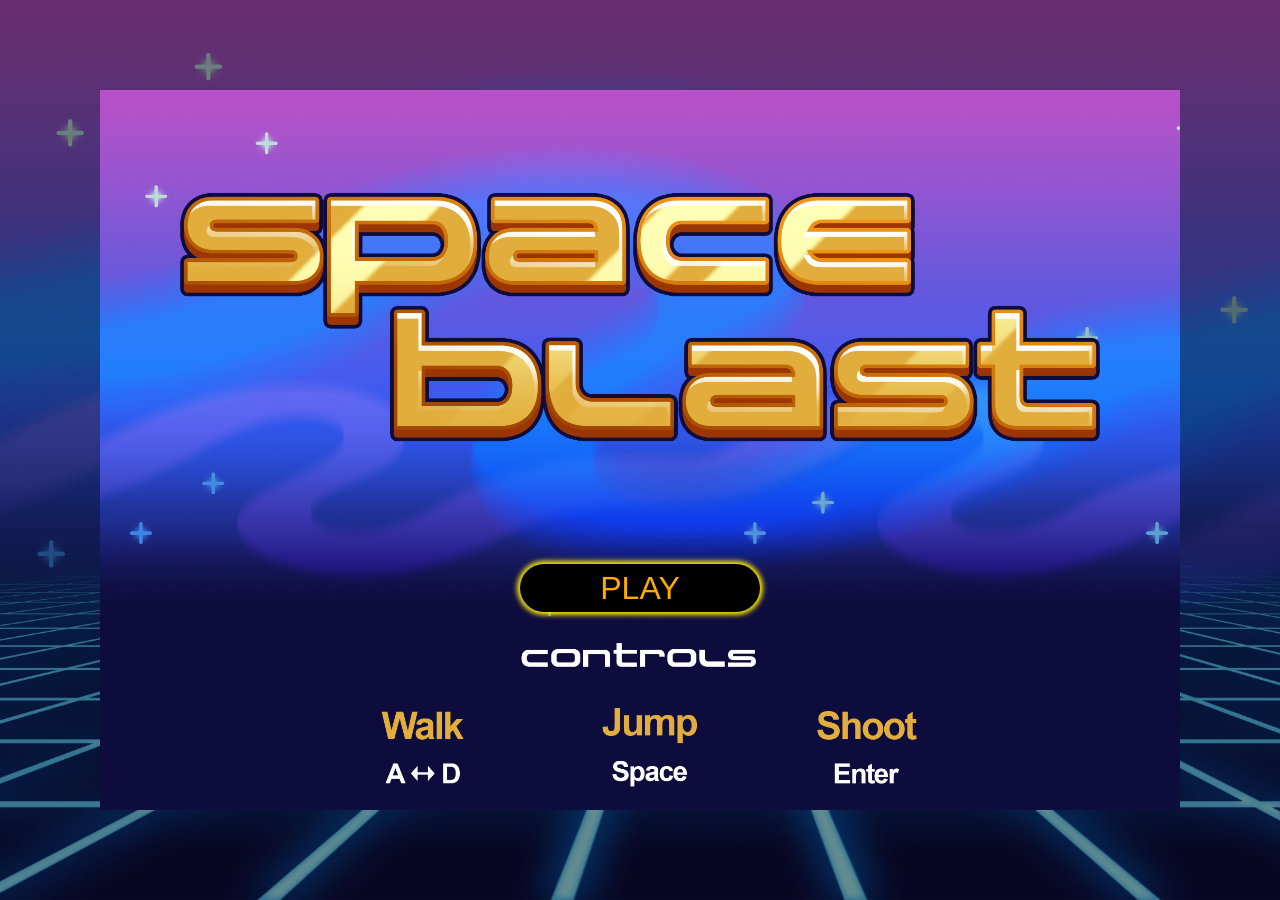
==== index.html @ e8482f1b "adjusted loading screen font" ====
<!DOCTYPE html>
<html lang="en">
<head>
    <meta charset="UTF-8">
    <meta name="viewport" content="width=device-width, initial-scale=1.0">
    <title>SPACE BLAST</title>
    <link rel="icon" type="image/JNR-Icon" href="./assets/player/shot.png">
    <script src="./classes/drawable-object.class.js"></script>
    <script src="./classes/keyboard.class.js"></script>
    <script src="./classes/health-bar.class.js"></script>
    <script src="./classes/health-bar-boss.class.js"></script>
    <script src="./classes\icon_amo.class.js"></script>
    <script src="./classes\icon_coins.class.js"></script>
    <script src="./classes/ui_points.class.js"></script>
    <script src="./classes/ui-amo.class.js"></script>
    <script src="./classes/world.class.js"></script>
    <script src="./classes/movable-object.class.js"></script>
    <script src="./classes/character.css.js"></script>
    <script src="./classes/projectile.class.js"></script>
    <script src="./classes/projectile-enemy.class.js"></script>
    <script src="./classes/amo-moving.class.js"></script>
    <script src="./classes/enemy-hover.class.js"></script>
    <script src="./classes/enemy-tank.class.js"></script>
    <script src="./classes/enemy-boss.class.js"></script>
    <script src="./classes/destroy.unit.class.js"></script>
    <script src="./classes/coin.class.js"></script>
    <script src="./classes/amo.class.js"></script>
    <script src="./script.js"></script>
    <script src="./classes/deko-sky.class.js"></script>
    <script src="./classes/Sky.class.js"></script>
    <script src="./classes/BG1.class.js"></script>
    <script src="./classes/BG2.class.js"></script>
    <script src="./classes/FG.class.js"></script>
    <script src="./classes/platform.class.js"></script>
    <script src="classes/lava.class.js"></script>
    <script src="./classes/level.class.js"></script>
    <script src="./levels/level1.js"></script>
    <script src="./classes/audio-hub.class.js"></script>
    <script src="./classes/loading-screen.js"></script>
    <link rel="stylesheet" href="./style.css">
    
</head>
<body id="body">
    <div class="overlay show" id="loading">
        <h2 class="overlay-loading">LOADING</h2>
    </div>
    <div class="overlay" id="overlay">
        <img class="overlay-icon" src="./assets/ui/icon_turn.png">
    </div>

    <header></header>
    <main>
        <audio src="" id="theme-player"></audio>

        <section class="canvas-base">

            <section class="imprint hide" id="imprint">
                <a class="return link-color" onclick="toggleImprint()">Return</a>
                <h1>Legal Notice</h1> 
                <p>This application was developed exclusively for educational and noncommercial purposes as part of a learning project on object-oriented <br>
                    programming (OOP).</p> 
                <p>Björn Sagmeister<br> 
                Dresdner Straße 12<br> 
                66955 Pirmasens <br> 
                </p> 
                <p><strong>Contacts:</strong> <br>
                Telefon: 01707821309-01707821309<br>
                E-Mail: <a class="link-color" href="mailto:onoofelo@googlemail.com">onoofelo@googlemail.com</a></p>  
                <p>Disclaimer<br>
                    Noncommercial Use<br>
                    This project is entirely non-commercial. No financial profit is made from this website or this game.<br>
                    <br>
                    Content and External Links<br>
                    Although this project was created with the utmost care, we assume no liability for the accuracy, completeness, or timeliness of the content provided.<br>
                    If this website contains links to external websites, we have no control over their content and cannot accept any liability for external links.</p>
            </section>



            <button class="menu-button" onclick="initGame()" id="button">PLAY</button>

            <section class="screen" id="screen-base">
                <img class="screen-image" src="./assets/ui/screens/Start.png" id="screen-graphic">
            </section>
            
            <div class="button-base">
                <div class="button-top">
                    <div class="column">
                        <a class="imprint-button link-color" onclick="toggleImprint()">Imprint</a>
                        <img class="icon-sound hide" src="./assets/ui/Icon_Mute.png" onclick="editSound()" id="settings">
                    </div>
                </div>
                <div class="button-bottom">
                    <div class="button-container">
                        <a class="mobile-controlls L hide" onpointerdown="mobileButtonDown('L')" onmouseup="mobileButtonUp('L')" id="mobile-btn_L"></a>
                        <a class="mobile-controlls R hide" onpointerdown="mobileButtonDown('R')" onmouseup="mobileButtonUp('R')" id="mobile-btn_R"></a>
                    </div>
                    <div class="button-container">
                        <a class="mobile-controlls_Shoot blocked hide" onpointerdown="mobileButtonDown('Shoot')" onmouseup="mobileButtonUp('Shoot')" id="mobile-btn_S"></a>
                        <a class="mobile-controlls J hide" onpointerdown="mobileButtonDown('Jump')" onmouseup="mobileButtonUp('Jump')" id="mobile-btn_J"></a>
                    </div>
                </div>
            </div>

            <canvas class="hide" id="game_canvas" width="1080" height="720">
            </canvas>

        </section>


    </main>
    <footer></footer>
</body>
</html>
---- style.css ----
@keyframes overlay-icon-animation {
  0%   {rotate: 0deg;}
  100% {rotate: 360deg;}
}

@keyframes overlay-laoding-animation {
    0%   {color: white;}
    50% {color: rgba(255, 255, 255, 0);}
    100% {color: white;}
}

body{
    display: flex;
    flex-direction: column;
    justify-content: center;
    align-items: center;
    margin: 0;
    background-image: url(assets/ui/screens/BG.jpg);
    background-repeat: no-repeat;
    background-size: cover;
    background-attachment: fixed;
}

.overlay{
    display: none;
    justify-content: center;
    align-items: center;
    width: 100%;
    height: 100%;
    background-color: black;
    position: fixed;
    top: 0;
    left: 0;
    z-index: 1000;
}

.overlay-icon{
    animation-name: overlay-icon-animation;
    animation-duration: 4s;
    animation-iteration-count: infinite;
}

.overlay-loading{
    color: #EAB33B;
    font-family: 'Franklin Gothic Medium', 'Arial Narrow', Arial, sans-serif;
    font-size: 1.4rem;
    animation-name: overlay-laoding-animation;
    animation-duration: 4s;
    animation-iteration-count: infinite;
}

.imprint{
    height: 100%;
    max-height: 720px;
    aspect-ratio: 3/2;
    display: flex;
    flex-direction: column;
    justify-content: flex-start;
    align-items: start;
    position: absolute;
    top: unset;
    left: unset;
    z-index: 10;
    overflow-y: scroll;
    background-image: url(assets/ui/screens/BG_Imprint.jpg);
    background-repeat: no-repeat;
    background-size: contain;
    font-family: 'Franklin Gothic Medium', 'Arial Narrow', Arial, sans-serif;
    scrollbar-width: none;
    >h1{
        padding-left: 16px;
        color: #F9C03C;
    }
    >p{
        padding-left: 14px;
        color: white;
    }
    >a{
        font-size: 1.4rem;
        color: #F9C03C;
    }
}

.link-color{
    color: #F9C03C;
    text-decoration: none;
    &:hover{
       color: #FFFFB7;
    }
}

.return{
    position: absolute;
    top: 32px;
    left: calc(100% - 80px);
}

a{
    cursor: pointer;
}

canvas{
    background-color: rgb(62, 50, 91);
    position: absolute;
    top: calc(50% - 360px);
    left: calc(50% - 540px);
    z-index: -1;
}

.screen{
    max-height: 720px;
    aspect-ratio: 3/2;
    position: absolute;
    top: 50%;
    left: 50%;
    translate: -50% -50%;
}

.screen-image{
    width: auto;
    height: 100%;
}

header{
    width: 100%;
    height: 80px;
    margin-bottom: 80px;
}

footer{
    position: absolute;
    bottom: 0px;
    width: 100%;
    height: 80px;
}

.hide{
    display: none;
}

.show{
    display: flex;
}

.opacity{
    opacity: 0.5;
}

.browser-button-bar{
    height: 100%;
    max-height: 720px;
    aspect-ratio: 3/2;
    display: flex;
    justify-content: space-around;
    align-items: center;
}

.position-imprint{
    color: #EAB33B;
    font-family: 'Franklin Gothic Medium', 'Arial Narrow', Arial, sans-serif;
    font-size: 1.4rem;
    position: absolute;
    z-index: 5;
    top: calc(100% - 40px);
    text-decoration: none;
}
.position-imprint:hover{
    color: #FFFFB7;
    font-size: 1.6rem;
    transition: 0.5s;
}

#game_canvas{
    display: block;
    height: 100%;
    max-height: 720px;
    aspect-ratio: 3/2;
    position: absolute;
    top: unset;
    left: unset;
}

.canvas-base{
    height: 100%;
    width: 100%;
    z-index: 10;
    position: absolute;
    top: 0;
    left: 0;
    display: flex;
    justify-content: center;
    align-items: center;
}

.button-base{
    height: 100%;
    max-height: 720px;
    aspect-ratio: 3/2;
    display: flex;
    flex-direction: column;
    justify-content: space-between;
    align-items: space-between;
}

.button-top{
    width: 100%;
    display: flex;
    justify-content: end;
    align-items: center;
}

.column{
    display: flex;
    flex-direction: column;
    justify-content: center;
    align-items: center;
}

.imprint-button{
    font-family: 'Franklin Gothic Medium', 'Arial Narrow', Arial, sans-serif;
    font-size: 1.4rem;
    color: rgb(249, 192, 60);
    padding-top: 32px;
    padding-right: 16px;
}

.icon-sound{
    cursor: pointer;
    width: 50px;
    height: 50px;
    margin: 16px
}

.button-container{
    width: 160px;
    display: flex;
    justify-content: space-between;
    align-items: center;
    margin: 16px;
}

.button-bottom{
    width: 100%;
    display: flex;
    justify-content: space-between;
    align-items: center;
}

.menu-button{
    width: 40%;
    max-width: 240px;
    height: 48px;
    background-color: black;
    color: #ffaa00;
    font-size: 2rem;
    box-shadow: 0 0 5px 3px #ffea00;
    border-radius: 100px;
    border-style:none;
    cursor: pointer;
    position: absolute;
    bottom: 32%;
    z-index: 12;

    &:hover{
        color: #FFFFB7;
        font-size: 2.2rem;
        transition: 0.5s;
    }
}



.mobile-controlls{
    width: 56px;
    aspect-ratio: 1/1;
    background-image: url(assets/ui/mobile-btn_direction-pushed.png);
    background-repeat: no-repeat;
    background-size: cover;
    &:active{
        background-image: url(assets/ui/mobile-btn_direction.png);
    }
}

.L{
    rotate: 180deg;
}
.R{
    rotate: 0deg;
}
.J{
    rotate: -90deg;
}

.mobile-controlls_Shoot{
    width: 56px;
    aspect-ratio: 1/1;
    background-image: url(assets/ui/mobile-btn_shoot-pushed.png);
    background-repeat: no-repeat;
    background-size: cover;
    &:active{
        background-image: url(assets/ui/mobile-btn_shoot.png);
    }
}

.blocked{
    opacity: .5;
}

@media (max-width: 1440px) {
    body{
        background-color: black;
    }
    canvas{
        background-color: black;
    }
    header{
        display: none;
    }
    .screen{
        height: 100%;
        width: auto;
        position: absolute;
        top: 50%;
        left: 50%;
        translate:-50% -50%;
        overflow: hidden;
        z-index: 11;
    }
    .screen-image{
        height: 100%;
        width: auto;
    }

    footer{
        display: none;
    }
}

@media (max-height: 400px) {
    .mobile-controlls{
        width: 40px;
        aspect-ratio: 1/1;  
    }
    .mobile-controlls_Shoot{
        width: 40px;
        aspect-ratio: 1/1;  
    }
    .button-container{
        width: 108px;
    }
}
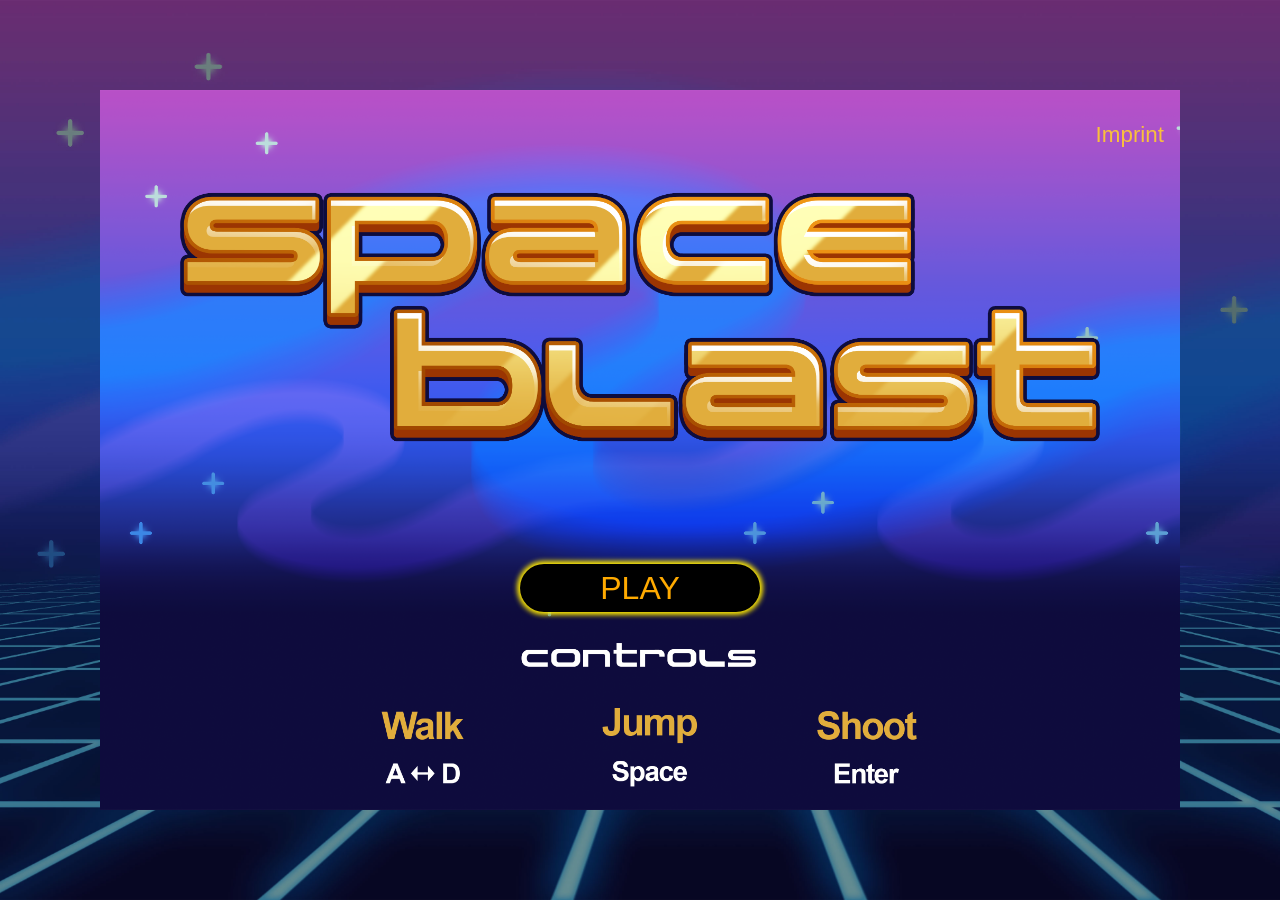
==== commit 3a93df69: "adjusted imprint button & imprint screen z-index" ====
--- a/index.html
+++ b/index.html
@@ -86,7 +86,7 @@
             <div class="button-base">
                 <div class="button-top">
                     <div class="column">
-                        <a class="imprint-button link-color" onclick="toggleImprint()">Imprint</a>
+                        <a class="imprint-button link-color" onclick="toggleImprint()" id="imprint_btn">Imprint</a>
                         <img class="icon-sound hide" src="./assets/ui/Icon_Mute.png" onclick="editSound()" id="settings">
                     </div>
                 </div>
--- a/style.css
+++ b/style.css
@@ -60,7 +60,7 @@
     position: absolute;
     top: unset;
     left: unset;
-    z-index: 10;
+    z-index: 13;
     overflow-y: scroll;
     background-image: url(assets/ui/screens/BG_Imprint.jpg);
     background-repeat: no-repeat;
@@ -82,6 +82,7 @@
 }
 
 .link-color{
+    display: flex;
     color: #F9C03C;
     text-decoration: none;
     &:hover{
@@ -222,6 +223,7 @@
     color: rgb(249, 192, 60);
     padding-top: 32px;
     padding-right: 16px;
+    z-index: 12;
 }
 
 .icon-sound{
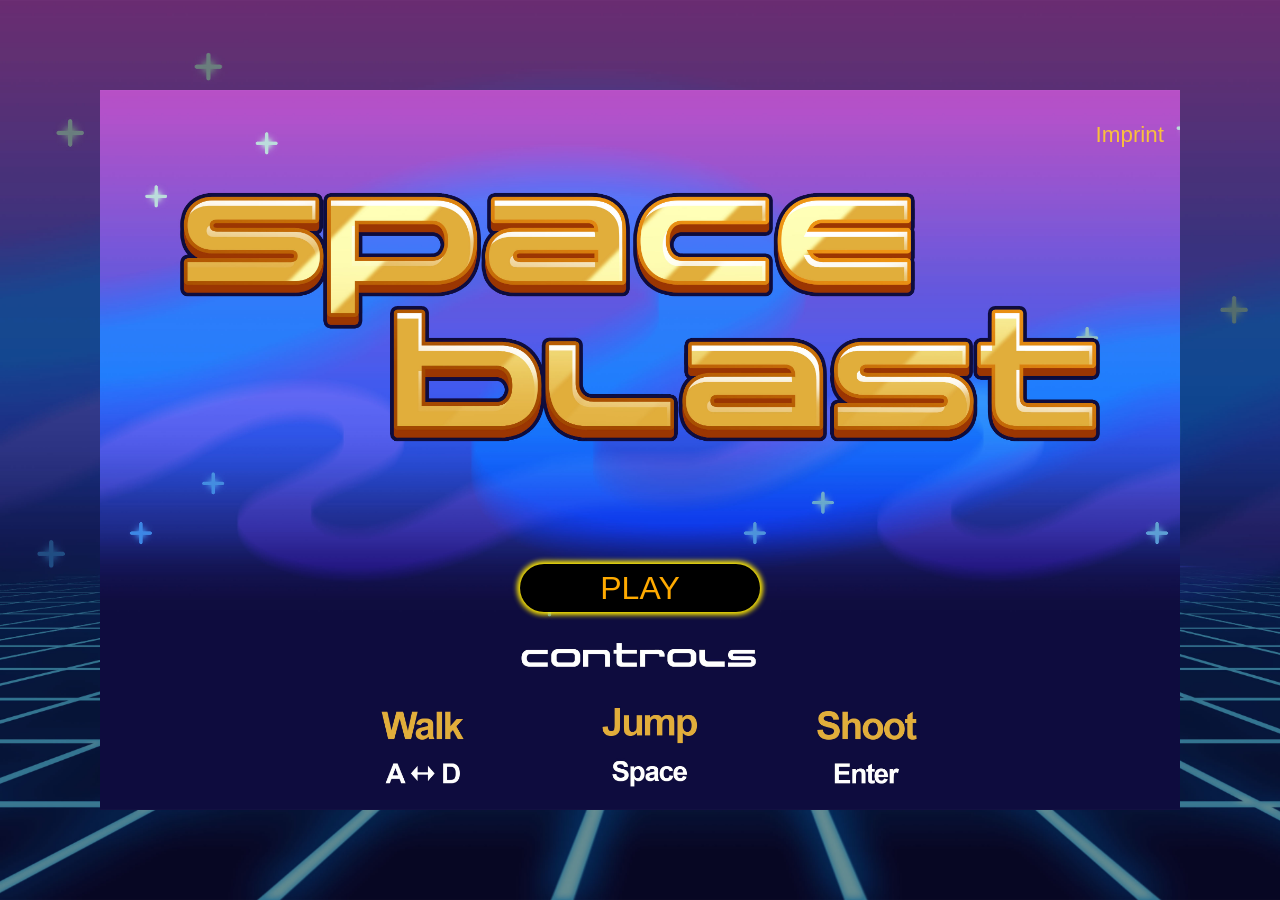
==== commit b3024329: "- changed win, end and gameover screen images for JPGs" ====
--- a/index.html
+++ b/index.html
@@ -80,7 +80,7 @@
             <button class="menu-button" onclick="initGame()" id="button">PLAY</button>
 
             <section class="screen" id="screen-base">
-                <img class="screen-image" src="./assets/ui/screens/Start.png" id="screen-graphic">
+                <img class="screen-image" src="./assets/ui/screens/StartScreen.jpg" id="screen-graphic">
             </section>
             
             <div class="button-base">
@@ -92,12 +92,12 @@
                 </div>
                 <div class="button-bottom">
                     <div class="button-container">
-                        <a class="mobile-controlls L hide" onpointerdown="mobileButtonDown('L')" onmouseup="mobileButtonUp('L')" id="mobile-btn_L"></a>
-                        <a class="mobile-controlls R hide" onpointerdown="mobileButtonDown('R')" onmouseup="mobileButtonUp('R')" id="mobile-btn_R"></a>
+                        <a class="mobile-controlls L hide" onpointerdown="mobileButtonDown('L')" onpointerup="mobileButtonUp('L')" oncontextmenu="return false" id="mobile-btn_L"></a>
+                        <a class="mobile-controlls R hide" onpointerdown="mobileButtonDown('R')" onpointerup="mobileButtonUp('R')" oncontextmenu="return false" id="mobile-btn_R"></a>
                     </div>
                     <div class="button-container">
-                        <a class="mobile-controlls_Shoot blocked hide" onpointerdown="mobileButtonDown('Shoot')" onmouseup="mobileButtonUp('Shoot')" id="mobile-btn_S"></a>
-                        <a class="mobile-controlls J hide" onpointerdown="mobileButtonDown('Jump')" onmouseup="mobileButtonUp('Jump')" id="mobile-btn_J"></a>
+                        <a class="mobile-controlls_Shoot blocked hide" onpointerdown="mobileButtonDown('Shoot')" onpointerup="mobileButtonUp('Shoot')" id="mobile-btn_S"></a>
+                        <a class="mobile-controlls J hide" onpointerdown="mobileButtonDown('Jump')" onpointerup="mobileButtonUp('Jump')" oncontextmenu="return false" id="mobile-btn_J"></a>
                     </div>
                 </div>
             </div>
--- a/style.css
+++ b/style.css
@@ -278,9 +278,10 @@
     background-image: url(assets/ui/mobile-btn_direction-pushed.png);
     background-repeat: no-repeat;
     background-size: cover;
-    &:active{
-        background-image: url(assets/ui/mobile-btn_direction.png);
-    }
+    touch-action: none;
+    user-select: none;
+    -webkit-user-select: none;
+    -webkit-touch-callout: none;
 }
 
 .L{
@@ -299,9 +300,6 @@
     background-image: url(assets/ui/mobile-btn_shoot-pushed.png);
     background-repeat: no-repeat;
     background-size: cover;
-    &:active{
-        background-image: url(assets/ui/mobile-btn_shoot.png);
-    }
 }
 
 .blocked{
